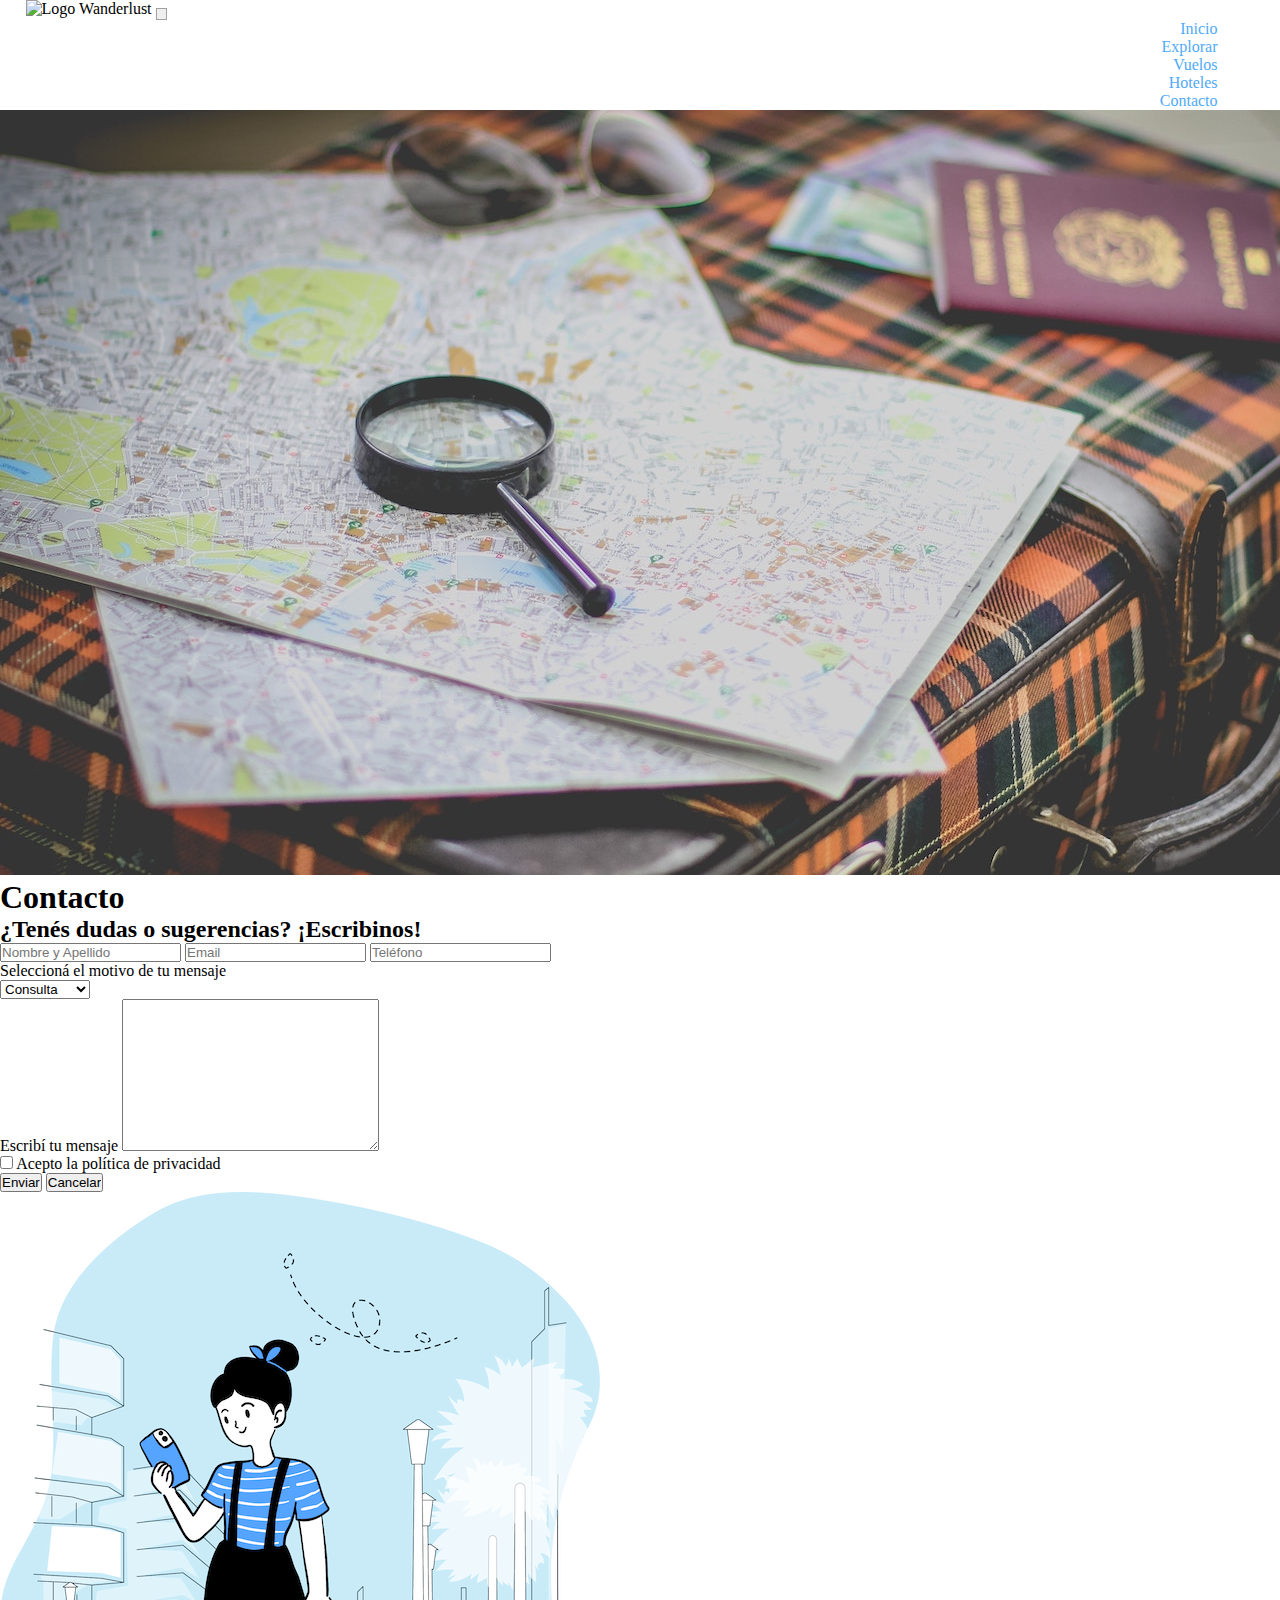
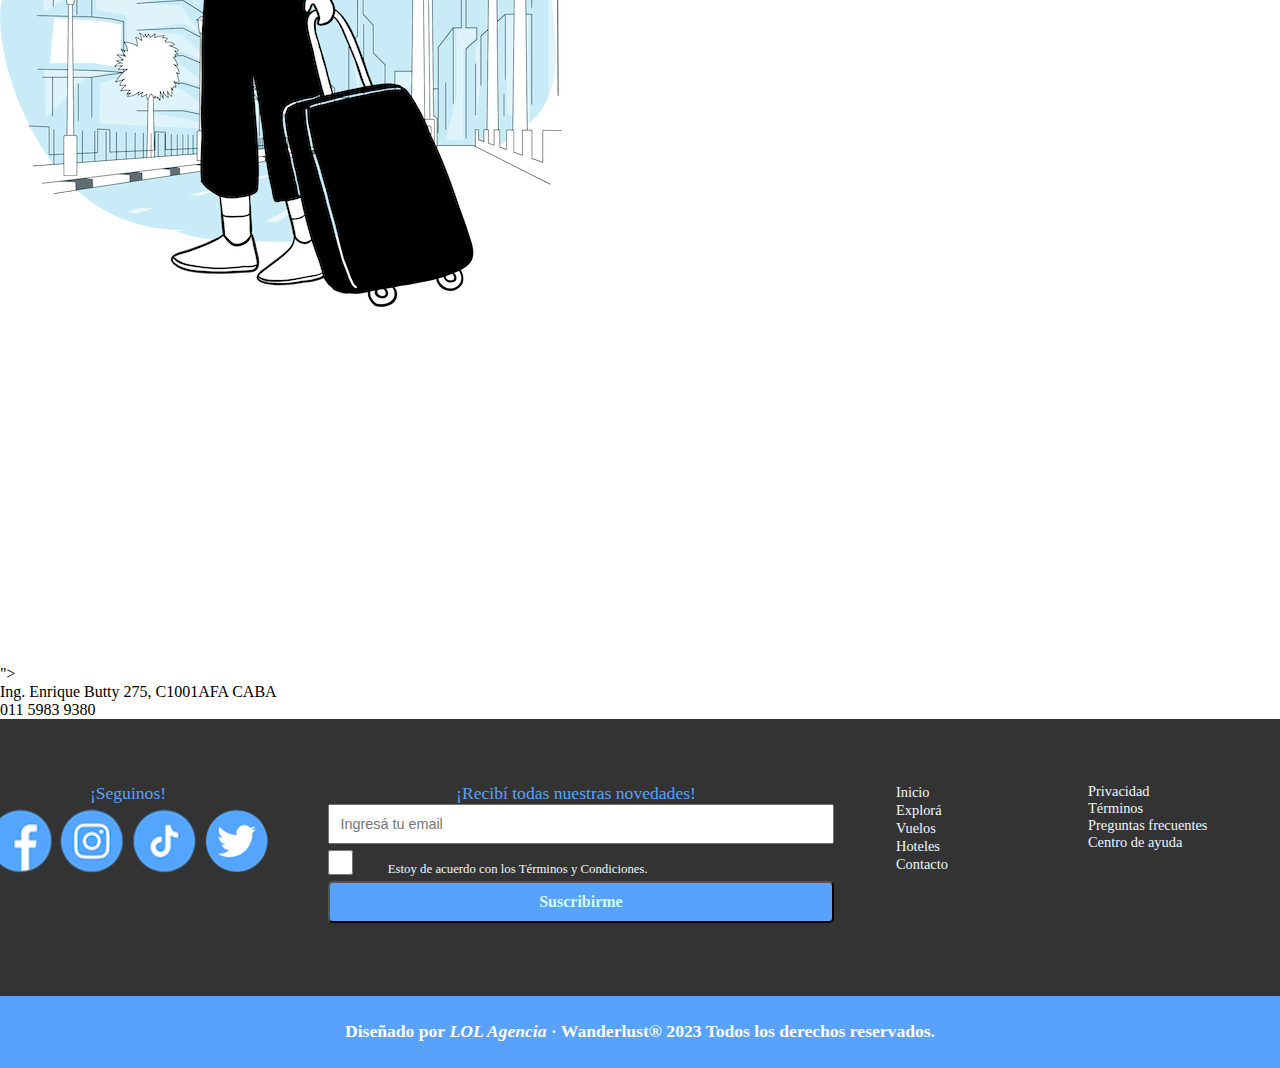
==== pages/contacto.html @ 4282429e "Edición de la estructura de las páginas Hoteles, Vuelos y Contacto con HTML, implementación de SASS " ====
<!DOCTYPE html>
<html lang="en">

<head>
    <meta charset="UTF-8">
    <meta http-equiv="X-UA-Compatible" content="IE=edge">
    <meta name="viewport" content="width=device-width, initial-scale=1.0">
    <link href="https://cdn.jsdelivr.net/npm/bootstrap@5.3.0/dist/css/bootstrap.min.css" rel="stylesheet" integrity="sha384-9ndCyUaIbzAi2FUVXJi0CjmCapSmO7SnpJef0486qhLnuZ2cdeRhO02iuK6FUUVM" crossorigin="anonymous">
    <link rel="stylesheet" href="../css/styles.css">
    <title>Contacto</title>
</head>

<body>
    <header> 
        <header> 
            <nav class="navbar navbar-expand-lg bg-body-tertiary">
                <div class="container-fluid">
                    <img src="./img/logowanderlust.png" alt="Logo Wanderlust" class="logo">
                    <button class="navbar-toggler" type="button" data-bs-toggle="collapse" data-bs-target="#navbarNav" aria-controls="navbarNav" aria-expanded="false" aria-label="Toggle navigation">
                    <span class="navbar-toggler-icon"></span>
                    </button>
                </div>
                <div class="collapse navbar-collapse" id="navbarNav">
                    <ul class="navbar-nav">
                        <li class="nav-item">
                            <a class="nav-link active" aria-current="page" href="../index.html">Inicio</a>
                        </li>
        
                        <li class="nav-item">
                            <a class="nav-link" href="./explorar.html">Explorar</a>
                        </li>
        
                        <li class="nav-item">
                            <a class="nav-link" href="./vuelos.html">Vuelos</a>
                        </li>
        
                        <li class="nav-item">
                            <a class="nav-link" href="./hoteles.html">Hoteles</a>
                        </li>
        
                        <li class="nav-item">
                            <a class="nav-link" href="./contacto.html">Contacto</a>
                        </li>
                    </ul>
                </div>
            </div>
        </nav>
    </header>
    

<main>
    <section>
        <img src="/img/banner-contacto.jpg" alt="mapas, lupa, lentes de sol y pasaporte sobre una valija vintage cuadrillé">
        <h1>Contacto</h1>
        <h2>¿Tenés dudas o sugerencias? ¡Escribinos!</h2>
    </section>

    <section>
        <article class="formulario">
            <form action="ruta">
                <div>
                    <input type="text" id="nombre" placeholder="Nombre y Apellido">
                    <input type="email" placeholder="Email">
                    <input type="tel" placeholder="Teléfono">
                
                    <p>Seleccioná el motivo de tu mensaje</p>
                    <select name="consulta" id="consulta">
                        <option value="consulta">Consulta</option>
                        <option value="reclamo">Sugerencia</option>
                        <option value="prensa">Prensa</option>
                    </select>
                </div>
            
                <div>
                    <label for="mensaje">Escribí tu mensaje</label>
                    <textarea name="mensaje" id="mensaje" cols="30" rows="10"></textarea>
                </div>

                <div>
                    <input type="checkbox" id="Novedades" value="acepto">
                    <label for="Privacidad">Acepto la política de privacidad </label>
                </div>

                <div>
                    <input type="submit" value="Enviar">
                    <input type="reset" value="Cancelar">
                </div>
            </form>
        </article>
    </section>

    <section>
        <article>
            <img src="/img/ilus-contacto.png" alt="ilustración de una mujer sonriente sosteniendo su teléfono y valija, de fondo una ciudad">
        </article>
    </section>

    <section>
        <article>
            <iframe src="https://www.google.com/maps/embed?pb=!1m18!1m12!1m3!1d26275.566141725434!2d-58.3898415932574!3d-34.59288783460365!2m3!1f0!2f0!3f0!3m2!1i1024!2i768!4f13.1!3m3!1m2!1s0x95a3356b3ed21ee7%3A0xbd6f6786a7efaea1!2sWeWork%20Espacios%20de%20Oficinas%20%26%20Coworking%20Ing.%20Enrique%20Butty!5e0!3m2!1ses!2sar!4v1685969955744!5m2!1ses!2sar" width="1400" height="350" style="border:0;" allowfullscreen="" loading="lazy" referrerpolicy="no-referrer-when-downgrade"></iframe>"></a>
            <p>Ing. Enrique Butty 275, C1001AFA CABA</p>
            <p>011 5983 9380</p>
        </article>
    </section>

</main>

<footer>
    <div class="footer">
        <div class="footer__rrss">
            <h3 class="footer__titulos">¡Seguinos!</h3>

            <ul class="footer__iconos-rrss">
                <li><a href="https://www.facebook.com" target="blank">
                    <img src="/img/fb.png" alt="logo facebook">
                </a></li>
                <li><a href="https://www.instagram.com" target="blank">
                    <img src="/img/inst.png" alt="logo instagram">
                </a></li>
                <li><a href="https://www.tiktok.com" target="blank">
                    <img src="/img/tik.png" alt="logo tiktok">
                </a></li>   
                <li><a href="https://www.twitter.com" target="blank">
                    <img src="/img/tw.png" alt="logo twitter">
                </a></li>
            </ul>

        </div>
            
        <div class="footer__suscriptores">
            <h3 class="footer__titulos">¡Recibí todas nuestras novedades!</h3>
            <form action="suscriptores"  class="footer__formsuscripcion">
                <input type="email" placeholder="Ingresá tu email" class="footer__formsuscripcion__email">
                <input type="checkbox" class="footer__formsuscripcion__checkbox"><p class="footer__formsuscripcion__acuerdo">Estoy de acuerdo con los <a href=""></a>Términos y Condiciones.</p>
                <button class="footer__formsuscripcion__boton"> Suscribirme</button>    
            </form>
        </div>

        <div class="footer__index"-footer"">
            <nav>
                <ul class="footer__index__menu">
                    <li><a href="index.html">Inicio</a></li>
                    <li> <a href="./pages/explorar.html">Explorá</a></li>
                    <li><a href="./pages/vuelos.html">Vuelos </a></li>
                    <li><a href="./pages/hoteles.html">Hoteles </a></li>
                    <li><a href="./pages/contacto.html">Contacto </a></li>            
                </ul>
            </nav>
        </div>

        <div>
            <nav>
                <ul class="footer__terms">
                    <li>Privacidad</li>
                    <li>Términos</li>
                    <li>Preguntas frecuentes</li>
                    <li>Centro de ayuda</li>            
                </ul>
            </nav>
        </div>
    </div>    

    <div class="footer__siteinfo">
        <p>Diseñado por<a href="www.agencialol.com.ar"> LOL Agencia</a> · Wanderlust® 2023 Todos los derechos reservados.</p>
    </div>
</footer>

<script src="https://cdn.jsdelivr.net/npm/bootstrap@5.3.0/dist/js/bootstrap.bundle.min.js" integrity="sha384-geWF76RCwLtnZ8qwWowPQNguL3RmwHVBC9FhGdlKrxdiJJigb/j/68SIy3Te4Bkz" crossorigin="anonymous"></script>
</body>
</html>
---- css/styles.css ----
/* Reseteo */
*{
    margin: 0;
    padding:0;
    box-sizing: border-box;
    list-style: none;
    
}

a:link {
    text-decoration: none;
}

/* Encabezado */

.bg-body-tertiary {
padding-left: 2%;
padding-right: 2%;
}

.navbar .navbar-expand-lg .bg-body-tertiary {
    justify-content: space-between;
}

.logo{
    min-width: 110px;
    max-width: 260px;
}

.navbar-expand-lg .navbar-nav .nav-link 
{
    font-size: 1rem;
    font-family:"Montserrat", "sans-serif";
    font-weight: 400;
    display: flex;
    flex-flow: row nowrap;
    justify-content: flex-end;
}

.navbar-expand-lg .navbar-nav .nav-link:hover {
    text-decoration:none;
    color: rgb(222, 171, 253);
    font-weight: 400;
    font-style:oblique;
    text-decoration:underline dotted 2px;
}

.navbar-toggler {
    border: solid 1.5px #a1a1a1;
    padding: 0.3rem;
}

.navbar-toggler:hover {
    border: none;
    background-color: rgb(154, 206, 251);
}

.navbar-toggler-icon {
    background-image: url("/img/menu.png");
    max-height: 25px;
}

.navbar-toggler-icon:hover {
    filter:brightness(200%);
}

.navbar-expand-lg .navbar-nav .nav-link {
    font-size: 1rem;
    font-family: "Montserrat", "sans-serif";
    font-weight: 400;
    color: rgb(80, 170, 248);
    margin-right: 3%;
}

.body {
    width: 100%;
}

/* Banner mobile */
@media screen and (max-width: 768px) {
    .banner-princ {
        background-image: url(/img/fondohome.jpg);
        background-attachment: fixed;
        height: 350px;
        padding: 2rem;
        background-size: cover;
        background-repeat: no-repeat;
        background-position:50% 100%;
        display: flex;
        flex-flow: column nowrap;
        justify-content: flex-start;
    }

    .banner-princ__parrafo {
        margin-top: 3%;
        width: 70%;
        font-size: 1rem;
        font-family:"Montserrat", "sans-serif";
        font-weight: 300;
        color:lightslategray;
        line-height: 1.5rem;
        text-align: left;
        margin-top: 0.5rem;
    }

    .banner-princ__titulo  {
        color: rgb(89, 162, 252);
        font-family: "Quicksand", sans-serif;
        font-weight: 400;
        font-size: 2.5rem;
    }
}

/* Banner tablet */
@media screen and (min-width: 768px) and (max-width:1024px){
    .banner-princ {
        background-image: url(/img/fondohome.jpg);
        background-attachment: fixed;
        height: 450px;
        padding: 2rem;
        background-size: cover;
        background-repeat: no-repeat;
        background-position:50% 100%;
        display: flex;
        flex-flow: column nowrap;
        justify-content: flex-start;
    }
    .banner-princ__parrafo {
        margin-top: 3%;
        font-size: 1.3rem;
        font-family: "Montserrat", "sans-serif";
        font-weight: 300;
        color: lightslategray;
        line-height: 1.5rem;
        text-align: left;
        margin-top: 0.5rem;
        width: 50%;
    }

    .banner-princ__titulo {
        color: rgb(89, 162, 252);
        font-family: "Quicksand", sans-serif;
        font-weight: 500;
        font-size: 3rem;
    }
}

/* Banner desktop */
@media screen and (min-width:1024px) {
    .banner-princ{
        background-image: url(/img/fondohome.jpg);
        background-attachment: fixed;
        height: 650px;
        padding: 2rem;
        background-size: cover;
        background-repeat: no-repeat;
        display: flex;
        flex-flow: column nowrap;
        justify-content: flex-start;
    }
    .banner-princ__parrafo {
        margin-top: 3%;
        width: 40%;
        font-size: 1.5rem;
        font-family:"Montserrat", "sans-serif";
        font-weight: 300;
        color:lightslategray;
        line-height: 1.9rem;
        text-align: left;
        margin-top: 0.5rem;
        line-height: 1.6rem;
    }
    .banner-princ__titulo {
        color: rgb(89, 162, 252);
        font-family: "Quicksand", sans-serif;
        font-weight: 600;
        font-size: 3rem;
    }
}

/* Itinerario mobile */
@media screen and (max-width: 768px) {
.itinerario {
    width: 90%;
    margin: auto;
}
    .itinerario__titulo{
        color:rgb(89, 162, 252);
        font-family: "Quicksand", "sans-serif";
        font-weight: 400;
        font-size: 1.8rem;
        text-align: center;
        padding: 1.5rem;
        margin-top: 2%;
    }
    
    .itinerario__contenido {
        margin: 1%;
        display: flex;
        flex-direction: column;
        justify-content: center;
        align-items: center;
        gap: 5%;
        padding: 1%, 3%, 1%, 3%;
    }
    
    .itinerario__imagen {
        width: 90%;
        height: 50%;
        object-fit:fill;
        border-radius: 70px;
    }
    
    .itinerario__parrafo{
        font-size: 0.9rem;
        font-family:"Montserrat", "sans-serif";
        font-weight: 300;
        color:lightslategray;
        line-height: 1.5rem;
        margin: 3%;
        text-align: center;

    }
}
/* Itinerario tablet */
@media screen and (min-width: 768px) and (max-width:1024px){
.itinerario {
        width: 80%;
        margin: auto;
}

    .itinerario__contenido {
        width: 100%;
        display: flex;
        flex-wrap: wrap;
        justify-content: flex-start;
        align-items: flex-start;
        column-gap:normal;
    }
    
    .itinerario__titulo {
        color: rgb(89, 162, 252);
        font-family: "Quicksand", "sans-serif";
        font-weight: 500;
        font-size: 2.2rem;
        text-align: center;
        padding: 3%;
        flex-basis: 50%; 
        flex-shrink: 0; 
        margin-top: 2%;
    }
    
    .itinerario__imagen {
        max-width: 60%;
        flex-shrink: 1; 
        padding: 2%;
        border-radius: 70px;
    }
    
    .itinerario__parrafo {
        font-size: 1rem;
        font-family: "Montserrat", "sans-serif";
        font-weight: 300;
        color: lightslategray;
        line-height: 1.5rem;
        flex-basis: 40%; 
        flex-shrink: 0; 
        padding: 2%;
        align-self: center;
    }
}
/* Itinerario desktop */
@media screen and (min-width:1024px) {
    .itinerario {
        width: 90%;
        margin: auto;
        padding: 2% 5% 2% 5%;
    }

    .itinerario__contenido {
        display: flex;
        flex-wrap: wrap;
        justify-content: flex-start;
        align-items: flex-start;
        column-gap:normal;
    }
    
    .itinerario__titulo {
        color: rgb(89, 162, 252);
        font-family: "Quicksand", "sans-serif";
        font-weight: 500;
        font-size: 2.5rem;
        text-align: center;
        flex-basis: 50%; 
        flex-grow: 2;
        flex-shrink: 0; 
        margin-top: 2%;
    }
    
    .itinerario__imagen  {
        max-width: 50%;
        flex-shrink: 1; 
        padding: 2%;
        border-radius: 70px;
    }
    
    .itinerario__parrafo {
        font-size: 1rem;
        font-family: "Montserrat", "sans-serif";
        font-weight: 300;
        color: lightslategray;
        line-height: 1.5rem;
        flex-basis: 40%; 
        flex-grow: 1;
        flex-shrink: 0; 
        padding: 2%;
        align-self: center;
    }

}

/* Sección Hoteles Mobile*/
@media screen and (max-width: 768px) {
.hoteles {
    width: 100%;
    margin: 5%;
    padding:3% 8% 50% 8%;
    background-color: rgba(232, 232, 232, 0.902);
    border-radius: 40px;
}

.hoteles__encabezado {
    width: 100%;
    display: flex;
    flex-flow: column nowrap;
    justify-content: center;
    align-items: top;
    gap: 2%;
    margin: 0% 4%;
    padding: 2% 5% 2% 5%;
    overflow: auto;
}

.hoteles__encabezado__titulo {
    color: rgb(89, 162, 252);
        font-family: "Quicksand", "sans-serif";
        font-weight: 500;
        font-size: 2rem;
        text-align: center;
        flex-basis: 50%; 
        flex-grow: 2;
        flex-shrink: 0; 
        margin-top: 2%;
}

.hoteles__encabezado__subtitulo {
    color: lightslategray;
    font-family: "Quicksand", "sans-serif";
    font-weight: 500;
    font-size: 1.2rem;
    text-align: center;
}

.hoteles__encabezado__parrafo {
    font-size: 0.9rem;
    font-family: "Montserrat", "sans-serif";
    font-weight: 300;
    text-align: center;
    color: lightslategray;
    line-height: 1.5rem;
    flex-basis: 40%; 
    flex-shrink: 0; 
    padding: 2%;
    align-self: center;
}

.hoteles__destacados  {  
    display: grid;
    grid-template-columns: 1fr 1fr;
    grid-template-rows: 1fr 1fr;
    gap: 4%;
    align-items: flex-start;
    margin-bottom: 8%;
}

.hoteles__destacados__tarjetas {
    background-color: aliceblue;
    width: 100%;
    border-radius: 30px;
    padding: 10%;
    justify-content: center;
    align-items: center;
    gap: 2%;
    box-shadow: 1px 1px 5px 5px rgba(0, 0, 0, 0.065);
}

.hoteles__destacados__tarjetas:hover {
    width: 102%;
    background-color: rgb(217, 233, 247);
}

.hoteles__destacados__imagen {
    width: 100%;
    border-radius: 10%;
}

.hoteles__destacados__titulo {
    font-size: 0.9rem;
    font-family:"Montserrat", "sans-serif";
    font-weight: 400;
    color:rgb(100, 143, 186);
    text-align: center;
    padding-top: 10px;
}

.hoteles__destacados__titulo:hover {
    font-weight: 500;
    color:rgb(46, 114, 182);
}


.hoteles__boton {
    display: flex;
    justify-content: center;
    flex-wrap: nowrap;
    font-family: "Quicksand", "sans-serif";
    font-weight: 500;
    font-size: 1rem;
    text-align: center;
    color:rgb(233, 255, 255);
    background-color:rgb(157, 201, 255);
    padding: 2% 9%;
    border: none;
    border-radius: 5px;
    margin: 13%;
    box-shadow: 1px 1px 5px 5px rgba(0, 0, 0, 0.065);
}
.hoteles__boton:hover {
    font-weight: 600;
    font-size: 1.1rem;
    color:rgb(255, 255, 255);
    background-color:rgb(206, 162, 250);
}

.hoteles__ubicacion {
    width:100%;
    display:flex;
    flex-flow: column nowrap;
    gap: 10%;
    margin-top: 2%;
}

.hoteles__ubicacion__titulo {
    color: lightslategray;
    font-family: "Quicksand", "sans-serif";
    font-weight: 500;
    font-size: 1.2rem;
    text-align: center;
    padding-bottom: 2%;
}

.hoteles__ubicacion__mapa {
    width: 80%;
    margin-left: auto;
    margin-right: auto;
}



}
/* Sección Hoteles Tablet*/

@media screen and (min-width: 768px) and (max-width: 1024px) {
    .hoteles {
        width: 90%;
        margin: auto;
        padding:3% 8% 40% 8%;
        background-color: rgba(232, 232, 232, 0.902);
        border-radius: 40px;
}

.hoteles__encabezado {
    width: 100%;
    display: flex;
    flex-flow: column nowrap;
    justify-content: center;
    align-items: top;
    gap: 2%;
    margin: 0% 4%;
    padding: 2% 5% 2% 5%;
    overflow: auto;
}

.hoteles__encabezado__titulo {
    color: rgb(89, 162, 252);
        font-family: "Quicksand", "sans-serif";
        font-weight: 500;
        font-size: 2rem;
        text-align: center;
        flex-basis: 50%; 
        flex-grow: 2;
        flex-shrink: 0; 
        margin-top: 2%;
}

.hoteles__encabezado__subtitulo {
    color: lightslategray;
    font-family: "Quicksand", "sans-serif";
    font-weight: 500;
    font-size: 1.6rem;
    text-align: center;
}

.hoteles__destacados__parrafo {
    font-size: 1.3rem;
    font-family: "Montserrat", "sans-serif";
    font-weight: 300;
    text-align: center;
    color: lightslategray;
    line-height: 1.5rem;
    flex-basis: 40%; 
    flex-shrink: 0; 
    padding: 2%;
    align-self: center;
}

.hoteles__destacados {   display: grid;
    grid-template-columns: 1fr 1fr 1fr 1fr;
    gap: 2%;
    align-items: space-between;
    margin-bottom: 5%;
}

.hoteles__destacados__tarjetas {
    background-color: aliceblue;
    width: 100%;
    border-radius: 30px;
    padding: 10%;
    justify-content: center;
    align-items: center;
    gap: 2%;
    box-shadow: 1px 1px 5px 5px rgba(0, 0, 0, 0.065);
}

.hoteles__destacados__tarjetas:hover {
    width: 102%;
    background-color: rgb(217, 233, 247);
}

.hoteles__destacados__imagen {
    width: 100%;
    border-radius: 10%;
}

.hoteles__destacados__titulo {
    font-size: 0.9rem;
    font-family:"Montserrat", "sans-serif";
    font-weight: 400;
    color:rgb(100, 143, 186);
    text-align: center;
    padding-top: 10px;
}

.hoteles__destacados__titulo:hover {
    font-weight: 500;
    color:rgb(46, 114, 182);
}
.hoteles__boton {
    display: flex;
    justify-content: center;
    flex-wrap: nowrap;
    font-family: "Quicksand", "sans-serif";
    font-weight: 500;
    font-size: 1rem;
    text-align: center;
    color:rgb(233, 255, 255);
    background-color:rgb(157, 201, 255);
    padding: 2% 9%;
    border: none;
    border-radius: 5px;
    margin: 7%;
    box-shadow: 1px 1px 5px 5px rgba(0, 0, 0, 0.065);
}
.hoteles__boton:hover {
    font-weight: 600;
    font-size: 1.1rem;
    color:rgb(255, 255, 255);
    background-color:rgb(206, 162, 250);
}

.hoteles__mapa {
    width: 100%;
    display:flex;
    flex-direction: column;
    overflow:auto;
    gap: 10%;
    margin-top: 2%;
}

.hoteles__ubicacion__titulo {
    color: lightslategray;
    font-family: "Quicksand", "sans-serif";
    font-weight: 500;
    font-size: 1.2rem;
    text-align: center;
    padding-bottom: 2%;
}

.hoteles__ubicacion__mapa {
    width: 100%;
    margin-left: auto;
    margin-right: auto;
}


}   

/* Sección Hoteles desktop */

@media screen and (min-width:1024px) {    
    .hoteles {
        width: 80%;
        margin-left: auto;
        margin-right: auto;
        padding:3% 8% 30% 8%;
        background-color: rgba(232, 232, 232, 0.902);
        border-radius: 40px;
}

.hoteles__encabezado {
    width: 100%;
    display: flex;
    flex-flow: column nowrap;
    justify-content: center;
    align-items: top;
    gap: 2%;
    margin: 0% 4%;
    padding: 2% 5% 2% 5%;
    overflow: auto;
}

.hoteles__encabezado__titulo {
    color: rgb(89, 162, 252);
        font-family: "Quicksand", "sans-serif";
        font-weight: 500;
        font-size: 2.1rem;
        text-align: center;
        flex-basis: 50%; 
        flex-grow: 2;
        flex-shrink: 0; 
        margin-top: 2%;
}

.hoteles__encabezado__subtitulo{
    color: lightslategray;
    font-family: "Quicksand", "sans-serif";
    font-weight: 500;
    font-size: 1.7rem;
    text-align: center;
}

.hoteles__encabezado__parrafo {
    font-size: 1.2em;
    font-family: "Montserrat", "sans-serif";
    font-weight: 400;
    text-align: center;
    color: lightslategray;
    line-height: 2rem;
    flex-basis: 40%; 
    flex-shrink: 0; 
    padding: 2%;
    align-self: center;
}

.hoteles__destacados   { 
    display: grid;
    grid-template-columns: 1fr 1fr 1fr 1fr;
    gap: 2%;
    align-items: space-between;
    margin-bottom: 5%;
}

.hoteles__destacados__tarjetas {
    background-color: aliceblue;
    width: 100%;
    border-radius: 30px;
    padding: 10%;
    justify-content: center;
    align-items: center;
    gap: 2%;
    box-shadow: 1px 1px 5px 5px rgba(0, 0, 0, 0.165);
}

.hoteles__destacados__tarjetas:hover {
    width: 102%;
    background-color: rgb(217, 233, 247);
}

.hoteles__destacados__imagen {
    width: 100%;
    border-radius: 10%;
}

.hoteles__destacados__titulo {
    font-size: 0.9rem;
    font-family:"Montserrat", "sans-serif";
    font-weight: 400;
    color:rgb(100, 143, 186);
    text-align: center;
    padding-top: 10px;
}

.hoteles__destacados__titulo:hover {
    font-weight: 500;
    color:rgb(46, 114, 182);
}
.hoteles__boton {
    display: flex;
    justify-content: center;
    flex-wrap: nowrap;
    font-family: "Quicksand", "sans-serif";
    font-weight: 500;
    font-size: 1.2rem;
    text-align: center;
    color:rgb(233, 255, 255);
    background-color:rgb(157, 201, 255);
    padding: 2% 9%;
    border: none;
    border-radius: 5px;
    margin: 7%;
    box-shadow: 1px 1px 5px 5px rgba(0, 0, 0, 0.065);
}
.hoteles__boton:hover {
    font-weight: 600;
    font-size: 1.4rem;
    color:rgb(255, 255, 255);
    background-color:rgb(206, 162, 250);
}

.hoteles__mapa {
    width: 100%;
    display:flex;
    flex-direction: column;
    overflow:auto;
    gap: 10%;
    margin-top: 2%;
}

.hoteles__ubicacion__titulo {
    color: lightslategray;
    font-family: "Quicksand", "sans-serif";
    font-weight: 500;
    font-size: 1.6rem;
    text-align: center;
    padding-bottom: 2%;
}

.hoteles__ubicacion__mapa {
    width: 100%;
    margin-left: auto;
    margin-right: auto;
}

}   

/* Sección Recordatorios Mobile*/
@media screen and (max-width: 768px) {

.recordatorios {
    width: 99vw;
    display: flex;
    flex-direction: column;
    align-items: center;   
    margin-top: -40%;
}

.recordatorios__ilustracion {
    width: 80%;
    display: flex;
    justify-content: center;
}

.irecordatorios__ilustracion img {
    max-width: 90%;
}

.recordatorios__textos {
    width: 80%;
    margin-left: auto;
    margin-right: auto;
    display: grid;
    grid-template-columns: 1fr 5fr;  
    grid-template-rows: 1fr 2fr;  
    margin-top: 4%;
    justify-content: left;
}

.recordatorios__textos__switch {
    grid-column: 1;
    max-width: 70%;
    
}

.recordatorios__textos__titulo {
    grid-column: 2;
    text-align: left;
    margin-left: -4%;
    color: lightslategray;
    font-family: "Quicksand", "sans-serif";
    font-weight: 500;
    font-size: 1.2rem;

}

.recordatorios__textos__parrafo {
    grid-row: 2 / span 1;
    grid-column: 1 / span 2;;
    text-align: left;
    font-size: 0.8rem;
    font-family: "Montserrat", "sans-serif";
    font-weight: 400;
    text-align: left;
    color: lightslategray;
    line-height: 1.5rem;
    flex-basis: 40%; 
    flex-shrink: 0; 
}

}

/* Sección Recordatorios Tablet*/

@media screen and (min-width: 768px) and (max-width: 1024px) {

    .recordatorios {
        width: 80%;
        margin-left: auto;
        margin-right: auto;
        display: flex;
        flex-flow: row nowrap;
        margin-top: -35%;
        justify-content:center;
    }

    .recordatorios__ilustracion img {
        width: 100%;
        padding: 5%;
    }
    
    .recordatorios__textos {
        width: 50%;
        margin-left: auto;
        margin-right: auto;
        display: grid;
        grid-auto-rows: auto;
        grid-template-columns:10% 90%;
        justify-items: space-between;
        gap: 5%;
        align-self: center;

}
    .recordatorios__textos__switch {
        display: grid;
        max-width: 30px;
        align-self: center;    
    }
    
    .recordatorios__textos__titulo {
        display: grid;
        text-align: left;
        margin-left: 1%;
        align-self: center; 
        color: lightslategray;
        font-family: "Quicksand", "sans-serif";
        font-weight: 500;
        font-size: 1.2rem;   
    }
    
    .recordatorios__textos__parrafo {
        display: grid;
        grid-column: 1 / span 2;;
        text-align: left;
        font-size: 0.9rem;
        font-family: "Montserrat", "sans-serif";
        font-weight: 300;
        text-align: left;
        color: lightslategray;
        line-height: 1.5rem;
        flex-basis: 40%; 
        flex-shrink: 0; 
        padding: 2% 2% 4% 2%;
        align-self: center;
    }
}

/* Sección Recordatorios Desktop*/

@media screen and (min-width:1024px) {    
    .recordatorios {
        width: 80%;
        margin-left: auto;
        margin-right: auto;
        display: flex;
        flex-flow: row nowrap;
        margin-top: -28%;
        justify-content: center;
        margin-bottom: 8%;
    }

    .recordatorios__ilustracion img{
        width: 100%;
        padding: 5%;
    }
    
    .recordatorios__textos {
        width: 50%;
        margin-right: 5%;
        display: grid;
        grid-auto-rows: auto;
        grid-template-columns:10% 90%;
        justify-items: space-between;
        gap: 5%;
        align-self: center;

}
    .recordatorios__textos__switch {
        display: grid;
        max-width: 40px;
        align-self: center;    
    }
    
    .recordatorios__textos__titulo  {
        display: grid;
        text-align: left;
        margin-left: 1%;
        align-self: center; 
        color: lightslategray;
        font-family: "Quicksand", "sans-serif";
        font-weight: 500;
        font-size: 1.2rem;   
    }
    
    .recordatorios__textos__parrafo {
        display: grid;
        grid-column: 1 / span 2;;
        font-size: 1.1rem;
        font-family: "Montserrat", "sans-serif";
        font-weight: 300;
        text-align: left;
        color: lightslategray;
        line-height: 1.5rem;
        flex-basis: 40%; 
        flex-shrink: 0; 
        padding: 2% 20% 4% 2%;
        align-self: center;
    }
    }


/* Sección Reseñas Mobile*/
@media screen and (max-width: 768px) {
    
    .reseñas__titulo {
        color: rgb(89, 162, 252);
        font-family: "Quicksand", "sans-serif";
        font-weight: 500;
        font-size: 1.3rem;
        text-align: center;
        flex-basis: 50%; 
        flex-grow: 2;
        flex-shrink: 0; 
        margin-top: 8%;
    }

    .reseñas__reseñas__divisor {
        height: 10px;
        border: 0;
        box-shadow: 0 10px 10px -10px #8c8b8b inset; 
    }

    .reseñas__tarjetas {
        width: 80%;
        margin-left: auto;
        margin-right: auto;
        display: flex;
        flex-flow: column nowrap;
        justify-content: space-between;
        align-items:center;
        column-gap: 2%;
    }

.reseñas__tarjetas__contenedor {
    width: 80%;
    margin-bottom: 10%;
    background-color: rgb(247, 247, 247);
    border-radius: 30px;
    padding: 5%;
    display: grid;
    grid-template-columns: 20% 80%;
    grid-auto-rows: auto;
    box-shadow: 1px 1px 5px 5px rgba(0, 0, 0, 0.167);
    align-self: center;
}

.reseñas__tarjetas__imagen {
    border-radius: 50px;
    max-width: 50px;
    height: 50px;
    object-fit: cover;
    grid-row: span 2;
}

.reseñas__tarjetas__user-name  {
    color:rgb(100, 143, 186);
    font-family: "Quicksand", "sans-serif";
    font-weight: 600;
    font-size: 1rem;
    text-align: left;
    align-self: center;
    grid-column: 2;
    padding-left:2%;

}

.reseñas__tarjetas__user-country {
    color:rgb(59, 61, 63);
    font-family: "Quicksand", "sans-serif";
    font-weight: 500;
    font-size: 0.8rem;
    text-align: left;
    grid-column: 2;
    padding-left: 2%;
}

.reseñas__tarjetas__imgreseña {
    padding: 5% 0%;
    border-radius: 10px;
    width:100%;
    border-radius: 15%;
    object-fit: cover;
    grid-column: span 2;
    
}

.reseñas__tarjetas__user-opinion{
    grid-column: span 2;
    font-family: "Montserrat", "sans-serif";
    font-weight: 400;
    font-size: 0.8rem;
    text-align: center;
    color: lightslategray;

}

.reseñas__tarjetas__estrellas {
    grid-column: span 2;
    width: 50%;
    justify-self: center;  
}
}

/* Sección Reseñas Tablet*/
@media screen and (min-width: 768px) {

    .reseñas__titulo {
        color: rgb(89, 162, 252);
        font-family: "Quicksand", "sans-serif";
        font-weight: 500;
        font-size: 1.3rem;
        text-align: center;
        flex-basis: 50%; 
        flex-grow: 2;
        flex-shrink: 0; 
        margin-top: 2%;
    }
    
    .reseñas__tarjetas  {
        width: 90%;
        margin-top: 8%;
        margin-left: auto;
        margin-right: auto;
        display: grid;
        grid-template-columns:repeat(2, 1fr);
        justify-content: space-between;
        align-items: center;
    }

.reseñas__divisor {
    height: 10px;
	border: 0;
	box-shadow: 0 10px 10px -10px #8c8b8b inset;
    
}

.reseñas__tarjetas__contenedor {
    width: 80%;
    margin-bottom: 20%;
    background-color: rgb(247, 247, 247);
    border-radius: 30px;
    padding: 5%;
    display: grid;
    grid-template-columns: 20% 80%;
    grid-auto-rows: auto;
    box-shadow: 1px 1px 5px 5px rgba(0, 0, 0, 0.065);
    align-self: center;
}

.reseñas__tarjetas__imagen {
    border-radius: 50px;
    max-width: 40px;
    height: 40px;
    object-fit: cover;
    grid-row: span 2;
}

.reseñas__tarjetas__user-name  {
    color:rgb(100, 143, 186);
    font-family: "Quicksand", "sans-serif";
    font-weight: 600;
    font-size: 1rem;
    text-align: left;
    align-self: center;
    grid-column: 2;
    padding-left: 10%;
}

.reseñas__tarjetas__user-country {
    color:rgb(59, 61, 63);
    font-family: "Quicksand", "sans-serif";
    font-weight: 500;
    font-size: 0.8rem;
    text-align: left;
    grid-column: 2;
    padding-left: 10%;

}

.reseñas__tarjetas__imgreseña {
    padding: 5% 0%;
    border-radius: 10px;
    width:100%;
    border-radius: 15%;
    object-fit: fill;
    grid-column: span 2;
}

.reseñas__tarjetas__user-opinion{
    grid-column: span 2;
    font-family: "Montserrat", "sans-serif";
    font-weight: 400;
    font-size: 0.8rem;
    text-align: center;
    color: lightslategray;

}

.reseñas__tarjetas__estrellas {
    grid-column: span 2;
    width: 50%;
    justify-self: center;  
}

}



/* Sección Reseñas Desktop*/
@media screen and (min-width: 1024px) {
    
    .reseñas__tarjetas  {
        width: 90%;
        margin-left: auto;
        margin-right: auto;
        display: grid;
        grid-template-columns:repeat(4, 1fr);
        justify-content: space-between;
        align-items: center;
    }

.reseñas__divisor {
    height: 10px;
	border: 0;
	box-shadow: 0 10px 10px -10px #8c8b8b inset;
    
}

.reseñas__tarjetas__contenedor {
    width: 80%;
    margin-bottom: 20%;
    background-color: rgb(247, 247, 247);
    border-radius: 30px;
    padding: 5%;
    display: grid;
    grid-template-columns: 20% 80%;
    grid-auto-rows: auto;
    box-shadow: 1px 1px 5px 5px rgba(0, 0, 0, 0.065);
    align-self: center;
}

.reseñas__tarjetas__imagen {
    border-radius: 50px;
    max-width: 40px;
    height: 40px;
    object-fit: cover;
    grid-row: span 2;
}

.reseñas__tarjetas__user-name  {
    color:rgb(100, 143, 186);
    font-family: "Quicksand", "sans-serif";
    font-weight: 600;
    font-size: 1rem;
    text-align: left;
    align-self: center;
    grid-column: 2;
    padding-left: 10%;
}

.reseñas__tarjetas__user-country {
    color:rgb(59, 61, 63);
    font-family: "Quicksand", "sans-serif";
    font-weight: 500;
    font-size: 0.8rem;
    text-align: left;
    grid-column: 2;
    padding-left: 10%;

}

.reseñas__tarjetas__imgreseña {
    padding: 5% 0%;
    border-radius: 10px;
    width:100%;
    border-radius: 15%;
    object-fit: fill;
    grid-column: span 2;
}

.reseñas__tarjetas__user-opinion{
    grid-column: span 2;
    font-family: "Montserrat", "sans-serif";
    font-weight: 400;
    font-size: 0.8rem;
    text-align: center;
    color: lightslategray;

}

.reseñas__tarjetas__estrellas {
    grid-column: span 2;
    width: 50%;
    justify-self: center;  
}

}

/* Sección Footer Mobile*/
@media screen and (max-width: 768px) {

.footer {
    width: 100%;
    background-color: rgb(51, 51, 51);
    padding-top: 5%;
    padding-bottom: 5%;
    display: grid;
    grid-template-columns: repeat(2, 1fr);
    grid-auto-rows: auto;
    justify-content: space-between;
    align-items: center;
    gap: 2%;
}

.footer__titulos {
    font-family: "Quicksand";
    font-size: 1.1rem;
    color: rgb(89, 162, 252);
    font-weight: 500;
    text-align: center;
}

.footer__textos {
    color: rgb(212, 255, 255);
    font-weight: 300;
    font-size: 0.8rem;
    text-align: center;
}

.footer__rrss {
    grid-column:span 2;
    width: 100%;

}

.footer__iconos-rrss {
    grid-column:span 2;
    display: flex;
    justify-content: center;
}

.footer__suscriptores {
    width: 90%;
    grid-column:span 2;
    margin-left: auto;
    margin-right: auto;
    font-family: "Quicksand", "sans-serif";
    font-weight: 500;
    font-size: 1rem;
    text-align: left;
    padding: 2%;
    border-radius: 5px;
}

.footer__formsuscripcion {
    width: 90%;
    margin-left: auto;
    margin-right: auto;
    display: grid;
    grid-template-columns: 10% 90%;
    grid-template-rows: repeat(3 1fr);
    gap: 2%;
}

.footer__formsuscripcion__email {
    grid-column: span 2;
    font-size: 0.9rem;
    padding: 2%;
}

.footer__formsuscripcion__checkbox {
    width: 50%;
justify-content: center;
}

.footer__formsuscripcion__acuerdo {
    color: aliceblue;
    font-family: "Quicksand", "sans-serif";
    font-weight: 400;
    font-size: 0.8rem;
    text-align: left;
    line-height: 1.2rem;
    margin-top: 3%;
}

.footer__formsuscripcion__boton {
    grid-column: span 2;
    font-family: "Quicksand", "sans-serif";
    font-weight: 600;
    font-size: 1rem;
    text-align: center;
    color:rgb(212, 255, 255);
    background-color:rgb(89, 162, 252);
    padding: 2%;
    border-radius: 5px;
    margin: 0%;
}

.footer__index {
    display: flex;
    flex-direction: row;
    width: 80%;
    margin-left: auto;
    margin-right: auto;
}

.footer__index__menu li a{
    color: aliceblue;
    font-family: "Quicksand", "sans-serif";
    font-weight: 500;
    font-size: 0.9rem;
    text-align: left;
}

.footer__index__menu li a:hover{
    color: rgb(157, 207, 252);
    font-size: 1rem;
}

.footer__terms {
    color: aliceblue;
    font-family: "Quicksand", "sans-serif";
    font-weight: 500;
    font-size: 0.9rem;
    text-align: left;  
    padding: 0%;
}

.footer__siteinfo {
    grid-column:span 2;
    background-color: rgb(89, 162, 252);
    padding: 2% 6%;
    font-family: "Quicksand";
    color:  rgb(255, 255, 255);
    font-weight: 600;
    text-align: center;
    font-size: 1.1rem;
}

.footer__siteinfo a {
    color:  rgb(255, 255, 255);
    font-weight: 400;
    font-style: italic;
}

.footer__siteinfo a:hover {
    color:rgb(167, 214, 255);
    font-weight: 400;
    font-style: italic;
}
}

/* Sección Reseñas Tablet*/
@media screen and (min-width: 768px) and (max-width: 1024px) {

    .footer {
        width: 100%;
        background-color: rgb(51, 51, 51);
        padding-top: 5%;
        padding-bottom: 5%;
        display: grid;
        grid-template-columns: repeat(2, 1fr);
        grid-auto-rows: auto;
        justify-content: space-between;
        align-items: center;
        gap: 2%;
    }
    
    .footer__titulos {
        font-family: "Quicksand";
        font-size: 1.1rem;
        color: rgb(89, 162, 252);
        font-weight: 500;
        text-align: center;
    }
    
    .footer__textos {
        color: rgb(212, 255, 255);
        font-weight: 300;
        font-size: 0.8rem;
        text-align: center;
    }
    
    .footer__rrss {
        grid-column:span 2;
        width: 100%;
    
    }
    
    .footer__iconos-rrss {
        grid-column:span 2;
        display: flex;
        justify-content: center;
    }
    
    .footer__suscriptores {
        width: 90%;
        grid-column:span 2;
        margin-left: auto;
        margin-right: auto;
        font-family: "Quicksand", "sans-serif";
        font-weight: 500;
        font-size: 1rem;
        text-align: left;
        padding: 2%;
        border-radius: 5px;
    }
    
    .footer__formsuscripcion {
        width: 90%;
        margin-left: auto;
        margin-right: auto;
        display: grid;
        grid-template-columns: 10% 90%;
        grid-template-rows: repeat(3 1fr);
        gap: 2%;
    }
    
    .footer__formsuscripcion__email {
        grid-column: span 2;
        font-size: 0.9rem;
        padding: 2%;
    }
    
    .footer__formsuscripcion__checkbox {
        width: 50%;
    justify-content: center;
    }
    
    .footer__formsuscripcion__acuerdo {
        color: aliceblue;
        font-family: "Quicksand", "sans-serif";
        font-weight: 400;
        font-size: 0.8rem;
        text-align: left;
        line-height: 1.2rem;
        margin-top: 3%;
    }
    
    .footer__formsuscripcion__boton {
        grid-column: span 2;
        font-family: "Quicksand", "sans-serif";
        font-weight: 600;
        font-size: 1rem;
        text-align: center;
        color:rgb(212, 255, 255);
        background-color:rgb(89, 162, 252);
        padding: 2%;
        border-radius: 5px;
    }
    
    .footer__index {
        display: flex;
        flex-direction: row;
        width: 80%;
        margin-left: auto;
        margin-right: auto;
    }

    .footer__index__menu li a{
        color: aliceblue;
        font-family: "Quicksand", "sans-serif";
        font-weight: 500;
        font-size: 0.9rem;
        text-align: left;
    }
    
    .footer__index__menu li a:hover{
        color: rgb(157, 207, 252);
        font-size: 1rem;
    }
    
    .footer__terms {
        color: aliceblue;
        font-family: "Quicksand", "sans-serif";
        font-weight: 500;
        font-size: 0.9rem;
        text-align: left;
        padding: 0%;
    }
    
    .footer__siteinfo {
        grid-column:span 2;
        background-color: rgb(89, 162, 252);
        padding: 2% 6%;
        font-family: "Quicksand";
        color:  rgb(255, 255, 255);
        font-weight: 400;
        text-align: center;
        font-size: 1.1rem;
    }
    
    .footer__siteinfo a {
        color:  rgb(255, 255, 255);
        font-weight: 400;
        font-style: italic;
    }
    
    .footer__siteinfo a:hover {
        color:rgb(193, 226, 255);
        font-weight: 400;
        font-style: italic;
    }
    }

    /* Sección Footer Desktop*/
@media screen and (min-width: 1024px) {

    .footer{
        width: 70%;
        margin-left: auto;
        margin-right: auto;
        background-color: rgb(51, 51, 51);
        width: 100%;
        display: grid;
        grid-template-columns: 20% 50% 15% 15%;
        grid-template-rows: auto;
        justify-content: left;
        align-items: top;
        padding-top: 5%;
        padding-bottom: 5%;
    }
    
    .footer__titulos {
        font-family: "Quicksand";
        font-size: 1.1rem;
        color: rgb(89, 162, 252);
        font-weight: 500;
        text-align: center;
    }
    
    .footer__textos {
        color: rgb(212, 255, 255);
        font-weight: 300;
        font-size: 0.8rem;
        text-align: center;
    }
    
    .footer__rrss {
        width: 100%;
    }
    
    .footer__iconos-rrss {
        display: flex;
        justify-content: center;
    }
    
    .footer__suscriptores {
        width: 90%;
        margin-left: auto;
        margin-right: auto;
        font-family: "Quicksand", "sans-serif";
        font-weight: 500;
        font-size: 1rem;
        text-align: left;
        border-radius: 5px;
        padding: 0% 2% 2% 2%;
    }
    
    .footer__formsuscripcion {
        width: 90%;
        margin-left: auto;
        margin-right: auto;
        display: grid;
        grid-template-columns: 10% 90%;
        grid-template-rows: repeat(3 1fr);
        gap: 2%;
    }
    
    .footer__formsuscripcion__email {
        grid-column: span 2;
        font-size: 0.9rem;
        padding: 2%;
    }
    
    .footer__formsuscripcion__checkbox {
        width: 50%;
    justify-content: center;
    }
    
    .footer__formsuscripcion__acuerdo {
        color: aliceblue;
        font-family: "Quicksand", "sans-serif";
        font-weight: 400;
        font-size: 0.8rem;
        text-align: left;
        line-height: 1.2rem;
        margin-top: 3%;
    }
    
    .footer__formsuscripcion__boton {
        grid-column: span 2;
        font-family: "Quicksand", "sans-serif";
        font-weight: 600;
        font-size: 1rem;
        text-align: center;
        color:rgb(212, 255, 255);
        background-color:rgb(89, 162, 252);
        padding: 2%;
        border-radius: 5px;
    }
    
    .footer__index {
        display: flex;
        flex-direction: row;
    }

    .footer__index__menu li a{
        color: aliceblue;
        font-family: "Quicksand", "sans-serif";
        font-weight: 500;
        font-size: 0.9rem;
        text-align: left;
    }
    
    .footer__index__menu li a:hover{
        color: rgb(157, 207, 252);
        font-size: 1rem;
    }
    
    .footer__terms {
        color: aliceblue;
        font-family: "Quicksand", "sans-serif";
        font-weight: 500;
        font-size: 0.9rem;
        text-align: left;
        padding: 0%;
    }
    
    .footer__siteinfo {
        grid-column:span 2;
        background-color: rgb(89, 162, 252);
        padding: 2% 6%;
        font-family: "Quicksand";
        color:  rgb(255, 255, 255);
        font-weight: 600;
        text-align: center;
        font-size: 1.1rem;
    }
    
    .footer__siteinfo a {
        color:  rgb(255, 255, 255);
        font-weight: 600;
        font-style: italic;
    }
    
    .footer__siteinfo a:hover {
        color:#afdaff;
        font-weight: 600;
        font-style: italic;
    }
    }




/* Explorar Mobile*/
@media screen and (max-width: 768px){

/* Explorar Mobile Sección Banner*/

.banner-princ__titulo--pages  {
    color: rgb(255, 255, 255);
    font-family: "Montserrat", sans-serif;
    text-transform: uppercase;
    font-weight: 400;
    font-size: 4.7rem;
    text-align: center;
    margin-top: 30%;
}

.banner-princ__parrafo--pages {
    width: 70%;
    margin-top: 3%;
    margin-right: auto;
    margin-left: auto;
    font-size: 0.9rem;
    font-family:"Montserrat", "sans-serif";
    font-weight: 400;
    color:lightslategray;
    line-height: 1.5rem;
    text-align: center;
}

.banner-princ--explorar {
    background-image: url(/img/banner-explora.jpg);
    background-attachment: fixed;
    height: 350px;
    background-size: cover;
    background-repeat: no-repeat;
    background-position:100% 50%;
    display: flex;
    flex-flow: column nowrap;
    justify-content: flex-start;
    margin-bottom: 5%;
}

/* Explorar Mobile Sección Buscador*/

.explorar {
    width: 80%;
    margin-left: auto;
    margin-right: auto;
    display: grid;
    grid-template-columns: 70% 30%;
    grid-auto-rows: auto;
    padding:3% 8% 10% 8%;
    background-color: rgba(232, 232, 232, 0.902);
    border-radius: 40px;
    gap: 3%;
}

.explorar__ciudad {
    font-size: 0.7rem;
    padding: 2%;
    width: 100%;
    font-family: "Montserrat" sans-serif;
    border-radius: 10px;
    border-style: solid 1px grey;
}

.explorar__fecha {
    font-size: 0.7rem;
    padding: 2%;
    width: 100%;
    font-family: "Montserrat" sans-serif;
    border-radius: 10px;
    border-style: solid 1px grey;
}
.explorar__opciones {
    font-size: 0.7rem;
    padding: 2%;
    width: 100%;
    font-family: "Montserrat" sans-serif;
    border-radius: 10px;
    border-style: solid 1px grey;
    grid-column: span 2;
}

.hoteles__ubicacion__mapa--explorar {
    grid-column: span 2;
    width: 100%;
    margin-left: auto;
    margin-right: auto;
    margin-top: 5%;
}

/* Explorar Mobile Sección Destacados*/

.lugares {
    width: 100%;
    padding:3% 8% 20% 8%;
    border-radius: 40px;
}

.lugares__destacados {
    display: grid;
    grid-template-columns: 1fr 1fr;
    grid-template-rows: 1fr 1fr;
    gap: 4%;
    align-items: flex-start;
    margin-bottom: 8%;
}


.lugares__encabezado__titulo {
    color: rgb(89, 162, 252);
    font-family: "Quicksand", "sans-serif";
    font-weight: 500;
    font-size: 1.8rem;
    text-align: center;
    flex-basis: 50%; 
    flex-grow: 2;
    flex-shrink: 0; 
    margin-top: 5%;
    margin-bottom: 5%;
}

.lugares__destacados__tarjetas {
    background-color: aliceblue;
    width: 100%;
    border-radius: 30px;
    padding: 10%;
    justify-content: center;
    align-items: center;
    gap: 2%;
    box-shadow: 1px 1px 5px 5px rgba(0, 0, 0, 0.065);
}

.lugares__destacados__tarjetas:hover {
    width: 102%;
    background-color: rgb(217, 233, 247);
}

.lugares__destacados__imagen {
    width: 100%;
    border-radius: 10%;
}

.lugares__destacados__titulo {
    font-size: 0.9rem;
    font-family:"Montserrat", "sans-serif";
    font-weight: 400;
    color:rgb(100, 143, 186);
    text-align: center;
    padding-top: 10px;
}

.lugares__destacados__titulo:hover {
    font-weight: 500;
    color:rgb(46, 114, 182);
}

.lugares__destacados__parrafo {
    font-size: 0.9rem;
    font-family: "Montserrat", "sans-serif";
    font-weight: 300;
    text-align: center;
    color: lightslategray;
    line-height: 1.5rem;
    flex-basis: 40%; 
    flex-shrink: 0; 
    padding: 2%;
    align-self: center;
}

.lugares__boton {
    display: flex;
    justify-content: center;
    flex-wrap: nowrap;
    font-family: "Quicksand", "sans-serif";
    font-weight: 500;
    font-size: 1rem;
    text-align: center;
    color:rgb(233, 255, 255);
    background-color:rgb(157, 201, 255);
    padding: 2% 9%;
    border: none;
    border-radius: 5px;
    width:50%;
    margin-left: auto;
    margin-right: auto;
    margin-bottom: 10%;
    box-shadow: 1px 1px 5px 5px rgba(0, 0, 0, 0.065);
}

.lugares__boton:hover {
    font-weight: 600;
    font-size: 1rem;
    color:rgb(255, 255, 255);
    background-color:rgb(206, 162, 250);
}

/* Sección Registro Mobile*/
    .registro {
        width: 100%;
        display: flex;
        flex-direction: column;
        align-items: center;   
        margin-top: 10%;
    }
    
    .registro__ilustracion {
        width: 80%;
        display: flex;
        justify-content: center;
    }
    
    .registro__ilustracion img {
        width: 60%;
    }
    
    .registro__textos {
        width: 80%;
        margin-left: auto;
        margin-right: auto;
        display: grid;
        grid-template-columns: 1fr 5fr;  
        grid-template-rows: 1fr 2fr;  
        margin-top: 4%;
        justify-content: left;
        background-color: #dddddd;
        padding: 10%;
        border-radius: 50px;
    }
    
    
    .registro__textos__titulo {
        grid-column: span 2;
        text-align: left;
        color: lightslategray;
        font-family: "Quicksand", "sans-serif";
        font-weight: 500;
        font-size: 1.2rem;
    
    }
    
    .registro__textos__parrafo {
        grid-row: 2 / span 1;
        grid-column: 1 / span 2;;
        text-align: left;
        font-size: 0.8rem;
        font-family: "Montserrat", "sans-serif";
        font-weight: 400;
        text-align: left;
        color: lightslategray;
        line-height: 1.5rem;
        flex-basis: 40%; 
        flex-shrink: 0; 
    }

    .footer__formsuscripcion__acuerdo--explorar {
    color: rgb(98, 100, 103);
    font-family: "Quicksand", "sans-serif";
    font-weight: 500;
    font-size: 0.8rem;
    text-align: left;
    line-height: 1.2rem;
    margin-top: 3%;
    }

    .footer__formsuscripcion__checkbox--explorar {
        width: 40%;
    }

}

/* Explorar Tablet*/
@media screen and (min-width:768px) and (max-width:1024px) {
.banner-princ__titulo--pages  {
    color: rgb(255, 255, 255);
    font-family: "Montserrat", sans-serif;
    text-transform: uppercase;
    font-weight: 400;
    font-size: 4.7rem;
    text-align: center;
    margin-top: 20%;
}
.banner-princ__parrafo--pages {
    width: 70%;
    margin-top: 3%;
    margin-right: auto;
    margin-left: auto;
    font-size: 1rem;
    font-family:"Montserrat", "sans-serif";
    font-weight: 300;
    color:lightslategray;
    line-height: 1.5rem;
    text-align: center;
}

.banner-princ--explorar {
    background-image: url(/img/banner-explora.jpg);
    background-attachment: fixed;
    height: 350px;
    background-size: cover;
    background-repeat: no-repeat;
    background-position:50% 100%;
    display: flex;
    flex-flow: column nowrap;
    justify-content: flex-start;
    margin-bottom: 5%;
}

/* Explorar Tablet Sección Buscador*/

.explorar {
    width: 80%;
    margin-left: auto;
    margin-right: auto;
    display: grid;
    grid-template-columns: 70% 30%;
    grid-auto-rows: auto;
    padding:3% 8% 10% 8%;
    background-color: rgba(232, 232, 232, 0.902);
    border-radius: 40px;
    gap: 3%;
}

.explorar__ciudad {
    font-size: 0.9rem;
    padding: 2%;
    width: 100%;
    font-family: "Montserrat" sans-serif;
    border-radius: 10px;
    border-style: solid 1px grey;
}

.explorar__fecha {
    font-size: 0.9rem;
    padding: 2%;
    width: 100%;
    font-family: "Montserrat" sans-serif;
    border-radius: 10px;
    border-style: solid 1px grey;
}
.explorar__opciones {
    font-size: 0.9rem;
    padding: 2%;
    width: 100%;
    font-family: "Montserrat" sans-serif;
    border-radius: 10px;
    border-style: solid 1px grey;
    grid-column: span 2;
}

.hoteles__ubicacion__mapa--explorar {
    grid-column: span 2;
    width: 100%;
    margin-left: auto;
    margin-right: auto;
    margin-top: 5%;
}

/* Explorar Tablet Sección Destacados*/

.lugares {
    width: 100%;
    padding:3% 8% 3% 8%;
    border-radius: 40px;
}

.lugares__destacados {
    display: grid;
    grid-template-columns: 1fr 1fr 1fr;
    grid-template-rows: 1fr 1fr;
    gap: 4%;
    align-items: flex-start;
    margin-bottom: 8%;
}


.lugares__encabezado__titulo {
    color: rgb(89, 162, 252);
    font-family: "Quicksand", "sans-serif";
    font-weight: 500;
    font-size: 2.2rem;
    text-align: center;
    flex-basis: 50%; 
    flex-grow: 2;
    flex-shrink: 0; 
    margin-top: 5%;
    margin-bottom: 5%;
}

.lugares__destacados__tarjetas {
    background-color: aliceblue;
    width: 100%;
    border-radius: 30px;
    padding: 10%;
    justify-content: center;
    align-items: center;
    gap: 2%;
    box-shadow: 1px 1px 5px 5px rgba(0, 0, 0, 0.065);
}

.lugares__destacados__tarjetas:hover {
    width: 102%;
    background-color: rgb(217, 233, 247);
}

.lugares__destacados__imagen {
    width: 100%;
    border-radius: 10%;
}

.lugares__destacados__titulo {
    font-size: 0.9rem;
    font-family:"Montserrat", "sans-serif";
    font-weight: 400;
    color:rgb(100, 143, 186);
    text-align: center;
    padding-top: 10px;
}

.lugares__destacados__titulo:hover {
    font-weight: 500;
    color:rgb(46, 114, 182);
}

.lugares__destacados__parrafo {
    font-size: 0.9rem;
    font-family: "Montserrat", "sans-serif";
    font-weight: 300;
    text-align: center;
    color: lightslategray;
    line-height: 1.5rem;
    flex-basis: 40%; 
    flex-shrink: 0; 
    padding: 2%;
    align-self: center;
}

.lugares__boton {
    display: flex;
    justify-content: center;
    flex-wrap: nowrap;
    font-family: "Quicksand", "sans-serif";
    font-weight: 500;
    font-size: 1.3rem;
    text-align: center;
    color:rgb(233, 255, 255);
    background-color:rgb(157, 201, 255);
    padding: 1%;
    border: none;
    border-radius: 5px;
    width:30%;
    margin-left: auto;
    margin-right: auto;
    margin-bottom: 10%;
    box-shadow: 1px 1px 5px 5px rgba(0, 0, 0, 0.065);
}

.lugares__boton:hover {
    font-weight: 600;
    font-size: 1.3rem;
    color:rgb(255, 255, 255);
    background-color:rgb(206, 162, 250);
}

/* Sección Registro Tablet*/
.registro {
    width: 100%;
    display: flex;
    flex-direction: column;
    align-items: center;   
    margin-top: 10%;
}

.registro__ilustracion {
    width: 80%;
    display: flex;
    justify-content: center;
}

.registro__ilustracion img {
    width: 70%;
}

.registro__textos {
    width: 80%;
    margin-left: auto;
    margin-right: auto;
    margin-bottom: 5%;
    display: grid;
    grid-template-columns: 1fr 5fr;  
    grid-template-rows: 1fr 2fr;  
    margin-top: 4%;
    justify-content: left;
    background-color: #dddddd;
    padding: 10%;
    border-radius: 50px;
}


.registro__textos__titulo {
    grid-column: span 2;
    text-align: left;
    color: lightslategray;
    font-family: "Quicksand", "sans-serif";
    font-weight: 500;
    font-size: 1.2rem;

}

.registro__textos__parrafo {
    grid-row: 2 / span 1;
    grid-column: 1 / span 2;;
    text-align: left;
    font-size: 0.8rem;
    font-family: "Montserrat", "sans-serif";
    font-weight: 400;
    text-align: left;
    color: lightslategray;
    line-height: 1.5rem;
    flex-basis: 40%; 
    flex-shrink: 0; 
}

.footer__formsuscripcion__acuerdo--explorar {
color: rgb(98, 100, 103);
font-family: "Quicksand", "sans-serif";
font-weight: 500;
font-size: 0.8rem;
text-align: left;
line-height: 1.2rem;
margin-top: 3%;
}

.footer__formsuscripcion__checkbox--explorar {
    width: 40%;
}


}

/* Explorar Desktop*/
@media screen and (min-width:1024px) {
.banner-princ__titulo--pages  {
    color: rgb(255, 255, 255);
    font-family: "Montserrat", sans-serif;
    text-transform: uppercase;
    font-weight: 400;
    font-size: 4.7rem;
    text-align: center;
    margin-top: 10%;
}
.banner-princ__parrafo--pages {
    width: 70%;
    margin-right: auto;
    margin-left: auto;
    font-size: 1rem;
    font-family:"Montserrat", "sans-serif";
    font-weight: 300;
    color:lightslategray;
    line-height: 1.5rem;
    text-align: center;
    margin-bottom: 2%;
}

.banner-princ--explorar {
    background-image: url(/img/banner-explora.jpg);
    background-attachment: fixed;
    height: 350px;
    background-size: cover;
    background-repeat: no-repeat;
    background-position:50% 100%;
    display: flex;
    flex-flow: column nowrap;
    justify-content: flex-start;
    margin-bottom: 2%;
}


/* Explorar Desktop Sección Buscador*/

.explorar {
    width: 80%;
    margin-left: auto;
    margin-right: auto;
    display: grid;
    grid-template-columns: 70% 30%;
    grid-auto-rows: auto;
    padding:3% 8% 10% 8%;
    background-color: rgba(232, 232, 232, 0.902);
    border-radius: 40px;
    gap: 3%;
}

.explorar__ciudad {
    font-size: 0.9rem;
    padding: 2%;
    width: 100%;
    font-family: "Montserrat" sans-serif;
    border-radius: 10px;
    border-style: solid 1px grey;
}

.explorar__fecha {
    font-size: 0.9rem;
    padding: 2%;
    width: 100%;
    font-family: "Montserrat" sans-serif;
    border-radius: 10px;
    border-style: solid 1px grey;
}
.explorar__opciones {
    font-size: 0.9rem;
    padding: 2%;
    width: 100%;
    font-family: "Montserrat" sans-serif;
    border-radius: 10px;
    border-style: solid 1px grey;
    grid-column: span 2;
}

.hoteles__ubicacion__mapa--explorar {
    grid-column: span 2;
    width: 100%;
    margin-left: auto;
    margin-right: auto;
    margin-top: 5%;
}

/* Explorar Desktop Sección Destacados*/

.lugares {
    width: 80%;
    margin-left:auto;
    margin-right: auto;
    padding:3% 8% 3% 8%;
    border-radius: 40px;
}

.lugares__destacados {
    display: grid;
    grid-template-columns: 1fr 1fr 1fr;
    grid-template-rows: 1fr 1fr;
    gap: 4%;
    align-items: flex-start;
    margin-bottom: 8%;
}


.lugares__encabezado__titulo {
    color: rgb(89, 162, 252);
    font-family: "Quicksand", "sans-serif";
    font-weight: 500;
    font-size: 2.2rem;
    text-align: center;
    flex-basis: 50%; 
    flex-grow: 2;
    flex-shrink: 0; 
    margin-top: 5%;

}

.lugares__destacados__tarjetas {
    background-color: aliceblue;
    width: 100%;
    border-radius: 30px;
    padding: 10%;
    justify-content: center;
    align-items: center;
    gap: 2%;
    box-shadow: 1px 1px 5px 5px rgba(0, 0, 0, 0.065);
}

.lugares__destacados__tarjetas:hover {
    width: 102%;
    background-color: rgb(217, 233, 247);
}

.lugares__destacados__imagen {
    width: 100%;
    border-radius: 10%;
}

.lugares__destacados__titulo {
    font-size: 0.9rem;
    font-family:"Montserrat", "sans-serif";
    font-weight: 400;
    color:rgb(100, 143, 186);
    text-align: center;
    padding-top: 10px;
}

.lugares__destacados__titulo:hover {
    font-weight: 500;
    color:rgb(46, 114, 182);
}

.lugares__destacados__parrafo {
    font-size: 0.9rem;
    font-family: "Montserrat", "sans-serif";
    font-weight: 300;
    text-align: center;
    color: lightslategray;
    line-height: 1.5rem;
    flex-basis: 40%; 
    flex-shrink: 0; 
    padding: 2%;
    align-self: center;
}

.lugares__boton {
    display: flex;
    justify-content: center;
    flex-wrap: nowrap;
    font-family: "Quicksand", "sans-serif";
    font-weight: 500;
    font-size: 1.3rem;
    text-align: center;
    color:rgb(233, 255, 255);
    background-color:rgb(157, 201, 255);
    padding: 1%;
    border: none;
    border-radius: 5px;
    width:30%;
    margin-left: auto;
    margin-right: auto;
    margin-bottom: 10%;
    box-shadow: 1px 1px 5px 5px rgba(0, 0, 0, 0.065);
}

.lugares__boton:hover {
    font-weight: 600;
    font-size: 1.3rem;
    color:rgb(255, 255, 255);
    background-color:rgb(206, 162, 250);
}

/* Sección Registro Desktop*/
.registro {
    width: 80%;
    margin-left: auto;
    margin-right: auto;
    display: flex;
    flex-direction: row;
    align-items: center;   
    margin-top: 10%;
}

.registro__ilustracion {
    width: 100%;
    display: flex;
    justify-content: center;
}

.registro__ilustracion img {
    width: 90%;
}

.registro__textos {
    width: 80%;
    margin-left: auto;
    margin-right: auto;
    margin-bottom: 5%;
    display: grid;
    grid-template-columns: 1fr 5fr;  
    grid-template-rows: 1fr 2fr;  
    margin-top: 4%;
    justify-content: left;
    background-color: #dddddd;
    padding: 10%;
    border-radius: 50px;
}


.registro__textos__titulo {
    grid-column: span 2;
    text-align: left;
    color: lightslategray;
    font-family: "Quicksand", "sans-serif";
    font-weight: 500;
    font-size: 1.2rem;

}

.registro__textos__parrafo {
    grid-row: 2 / span 1;
    grid-column: 1 / span 2;;
    text-align: left;
    font-size: 0.8rem;
    font-family: "Montserrat", "sans-serif";
    font-weight: 400;
    text-align: left;
    color: lightslategray;
    line-height: 1.5rem;
    flex-basis: 40%; 
    flex-shrink: 0; 
}

.footer__formsuscripcion__acuerdo--explorar {
color: rgb(98, 100, 103);
font-family: "Quicksand", "sans-serif";
font-weight: 500;
font-size: 0.8rem;
text-align: left;
line-height: 1.2rem;
margin-top: 3%;
}

.footer__formsuscripcion__checkbox--explorar {
    width: 40%;
}



}
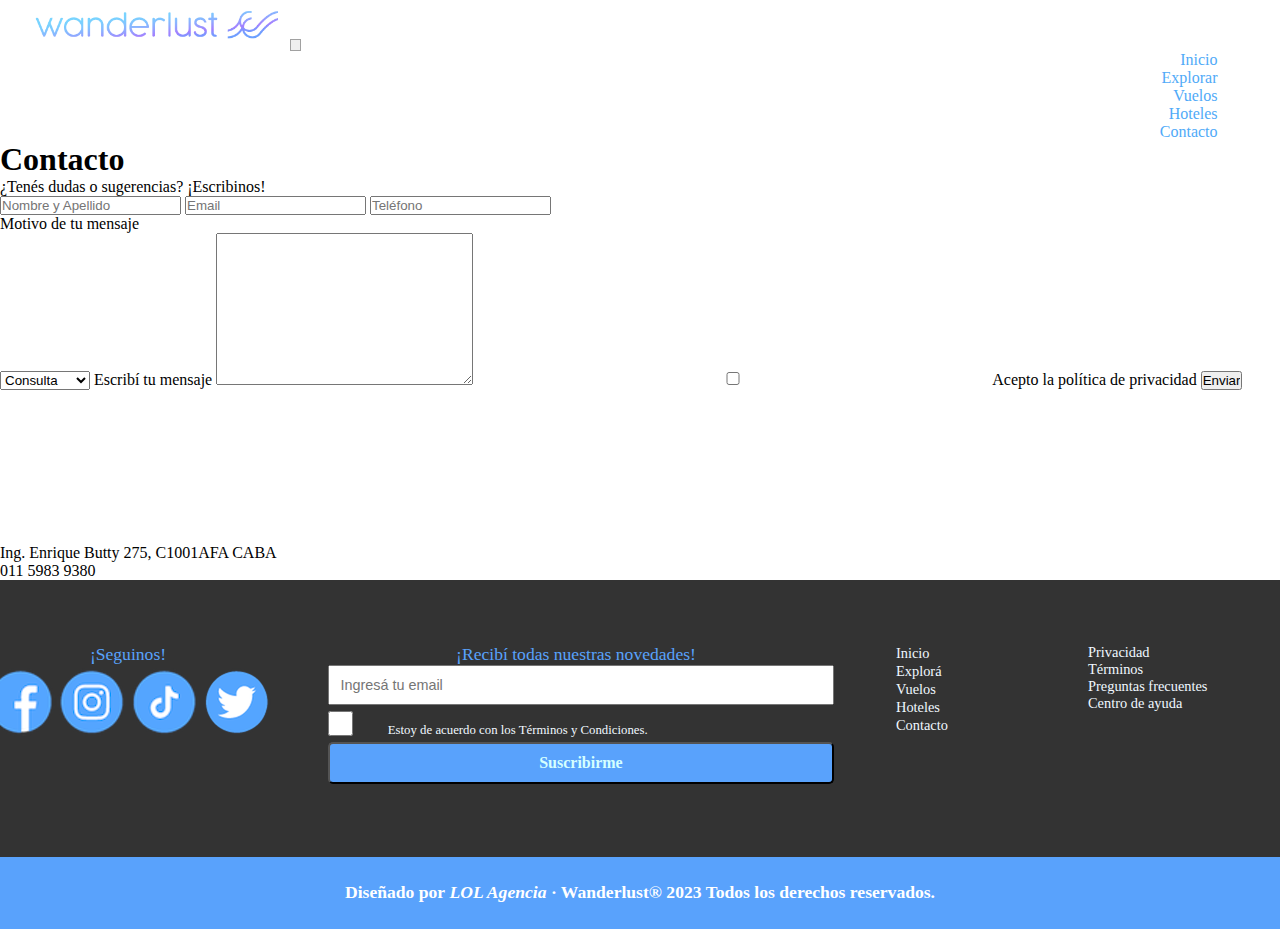
==== commit e553018c: "Edición de la meta description de todas las páginas" ====
--- a/pages/contacto.html
+++ b/pages/contacto.html
@@ -5,104 +5,99 @@
     <meta charset="UTF-8">
     <meta http-equiv="X-UA-Compatible" content="IE=edge">
     <meta name="viewport" content="width=device-width, initial-scale=1.0">
-    <link href="https://cdn.jsdelivr.net/npm/bootstrap@5.3.0/dist/css/bootstrap.min.css" rel="stylesheet" integrity="sha384-9ndCyUaIbzAi2FUVXJi0CjmCapSmO7SnpJef0486qhLnuZ2cdeRhO02iuK6FUUVM" crossorigin="anonymous">
+    <link href="https://cdn.jsdelivr.net/npm/bootstrap@5.3.0/dist/css/bootstrap.min.css" rel="stylesheet"
+        integrity="sha384-9ndCyUaIbzAi2FUVXJi0CjmCapSmO7SnpJef0486qhLnuZ2cdeRhO02iuK6FUUVM" crossorigin="anonymous">
     <link rel="stylesheet" href="../css/styles.css">
-    <title>Contacto</title>
+    <title>Contactanos si tenés consultas o sugerencias</title>
+    <meta name="description" content="Dejanos tu mensaje, seguinos en las redes de Wanderlust y suscribite a nuestro newsletter.">
+
 </head>
 
 <body>
-    <header> 
-        <header> 
-            <nav class="navbar navbar-expand-lg bg-body-tertiary">
-                <div class="container-fluid">
-                    <img src="./img/logowanderlust.png" alt="Logo Wanderlust" class="logo">
-                    <button class="navbar-toggler" type="button" data-bs-toggle="collapse" data-bs-target="#navbarNav" aria-controls="navbarNav" aria-expanded="false" aria-label="Toggle navigation">
+    <header>
+        <nav class="navbar navbar-expand-lg bg-body-tertiary">
+            <div class="container-fluid">
+                <img src="../img/logowanderlust.png" alt="Logo Wanderlust" class="logo">
+                <button class="navbar-toggler" type="button" data-bs-toggle="collapse" data-bs-target="#navbarNav"
+                    aria-controls="navbarNav" aria-expanded="false" aria-label="Toggle navigation">
                     <span class="navbar-toggler-icon"></span>
-                    </button>
-                </div>
-                <div class="collapse navbar-collapse" id="navbarNav">
-                    <ul class="navbar-nav">
-                        <li class="nav-item">
-                            <a class="nav-link active" aria-current="page" href="../index.html">Inicio</a>
-                        </li>
-        
-                        <li class="nav-item">
-                            <a class="nav-link" href="./explorar.html">Explorar</a>
-                        </li>
-        
-                        <li class="nav-item">
-                            <a class="nav-link" href="./vuelos.html">Vuelos</a>
-                        </li>
-        
-                        <li class="nav-item">
-                            <a class="nav-link" href="./hoteles.html">Hoteles</a>
-                        </li>
-        
-                        <li class="nav-item">
-                            <a class="nav-link" href="./contacto.html">Contacto</a>
-                        </li>
-                    </ul>
-                </div>
+                </button>
+            </div>
+            <div class="collapse navbar-collapse" id="navbarNav">
+                <ul class="navbar-nav">
+                    <li class="nav-item">
+                        <a class="nav-link active" aria-current="page" href="../index.html">Inicio</a>
+                    </li>
+
+                    <li class="nav-item">
+                        <a class="nav-link" href="./explorar.html">Explorar</a>
+                    </li>
+
+                    <li class="nav-item">
+                        <a class="nav-link" href="./vuelos.html">Vuelos</a>
+                    </li>
+
+                    <li class="nav-item">
+                        <a class="nav-link" href="./hoteles.html">Hoteles</a>
+                    </li>
+
+                    <li class="nav-item">
+                        <a class="nav-link" href="./contacto.html">Contacto</a>
+                    </li>
+                </ul>
+            </div>
             </div>
         </nav>
     </header>
+
     
 
 <main>
+
+   
     <section>
-        <img src="/img/banner-contacto.jpg" alt="mapas, lupa, lentes de sol y pasaporte sobre una valija vintage cuadrillé">
-        <h1>Contacto</h1>
-        <h2>¿Tenés dudas o sugerencias? ¡Escribinos!</h2>
+    <div class="banner-princ--contacto">
+        <h1 class="titulo-paginas">Contacto</h1>
+        </div>
+        <p class="banner-princ__parrafo-pages">¿Tenés dudas o sugerencias? ¡Escribinos!</p>
     </section>
 
-    <section>
-        <article class="formulario">
+    <section class="buscador-vuelos">
+        <article class="contacto">
             <form action="ruta">
-                <div>
-                    <input type="text" id="nombre" placeholder="Nombre y Apellido">
-                    <input type="email" placeholder="Email">
-                    <input type="tel" placeholder="Teléfono">
+                <div class="form-contacto">
+                    <input class="form-contacto__name" type="text" id="nombre" placeholder="Nombre y Apellido">
+                    <input class="form-contacto__mail" type="email" placeholder="Email">
+                    <input class="form-contacto__tel" type="tel" placeholder="Teléfono">
                 
-                    <p>Seleccioná el motivo de tu mensaje</p>
-                    <select name="consulta" id="consulta">
+                    <p class="form-contacto__motivo" >Motivo de tu mensaje</p>
+                    <select  class="form-contacto__motivo-drop" name="consulta" id="consulta">
                         <option value="consulta">Consulta</option>
                         <option value="reclamo">Sugerencia</option>
                         <option value="prensa">Prensa</option>
                     </select>
-                </div>
-            
-                <div>
-                    <label for="mensaje">Escribí tu mensaje</label>
-                    <textarea name="mensaje" id="mensaje" cols="30" rows="10"></textarea>
+                
+                    <label class="form-contacto__msj" for="mensaje">Escribí tu mensaje</label>
+                    <textarea  class="form-contacto__consulta-textarea" name="mensaje" id="mensaje" cols="30" rows="10"></textarea>
+               
+                    <input class="footer__formsuscripcion__checkbox--explorar"  type="checkbox" id="Novedades" value="acepto">
+                    <label  class="form-contacto__motivo" for="Privacidad">Acepto la política de privacidad </label>
+                    <input class="form-contacto__boton" type="submit" value="Enviar">
                 </div>
 
-                <div>
-                    <input type="checkbox" id="Novedades" value="acepto">
-                    <label for="Privacidad">Acepto la política de privacidad </label>
-                </div>
-
-                <div>
-                    <input type="submit" value="Enviar">
-                    <input type="reset" value="Cancelar">
-                </div>
             </form>
         </article>
+
+            <div class="direccion">
+                <iframe class="direccion__mapa" src="https://www.google.com/maps/embed?pb=!1m18!1m12!1m3!1d26275.566141725434!2d-58.3898415932574!3d-34.59288783460365!2m3!1f0!2f0!3f0!3m2!1i1024!2i768!4f13.1!3m3!1m2!1s0x95a3356b3ed21ee7%3A0xbd6f6786a7efaea1!2sWeWork%20Espacios%20de%20Oficinas%20%26%20Coworking%20Ing.%20Enrique%20Butty!5e0!3m2!1ses!2sar!4v1685969955744!5m2!1ses!2sar" style="border:0;" allowfullscreen="" loading="lazy" referrerpolicy="no-referrer-when-downgrade"></iframe></a>
+                <p class="direccion__p">Ing. Enrique Butty 275, C1001AFA CABA</p>
+                <p class="direccion__p">011 5983 9380</p>
+            </div>
+
     </section>
 
-    <section>
-        <article>
-            <img src="/img/ilus-contacto.png" alt="ilustración de una mujer sonriente sosteniendo su teléfono y valija, de fondo una ciudad">
-        </article>
-    </section>
-
-    <section>
-        <article>
-            <iframe src="https://www.google.com/maps/embed?pb=!1m18!1m12!1m3!1d26275.566141725434!2d-58.3898415932574!3d-34.59288783460365!2m3!1f0!2f0!3f0!3m2!1i1024!2i768!4f13.1!3m3!1m2!1s0x95a3356b3ed21ee7%3A0xbd6f6786a7efaea1!2sWeWork%20Espacios%20de%20Oficinas%20%26%20Coworking%20Ing.%20Enrique%20Butty!5e0!3m2!1ses!2sar!4v1685969955744!5m2!1ses!2sar" width="1400" height="350" style="border:0;" allowfullscreen="" loading="lazy" referrerpolicy="no-referrer-when-downgrade"></iframe>"></a>
-            <p>Ing. Enrique Butty 275, C1001AFA CABA</p>
-            <p>011 5983 9380</p>
-        </article>
-    </section>
-
+    
+    
 </main>
 
 <footer>
@@ -136,14 +131,14 @@
             </form>
         </div>
 
-        <div class="footer__index"-footer"">
+        <div class="footer__index">
             <nav>
                 <ul class="footer__index__menu">
-                    <li><a href="index.html">Inicio</a></li>
-                    <li> <a href="./pages/explorar.html">Explorá</a></li>
-                    <li><a href="./pages/vuelos.html">Vuelos </a></li>
-                    <li><a href="./pages/hoteles.html">Hoteles </a></li>
-                    <li><a href="./pages/contacto.html">Contacto </a></li>            
+                    <li><a href="../index.html">Inicio</a></li>
+                    <li> <a href="./explorar.html">Explorá</a></li>
+                    <li><a href="./vuelos.html">Vuelos </a></li>
+                    <li><a href="./hoteles.html">Hoteles </a></li>
+                    <li><a href="./contacto.html">Contacto </a></li>             
                 </ul>
             </nav>
         </div>
